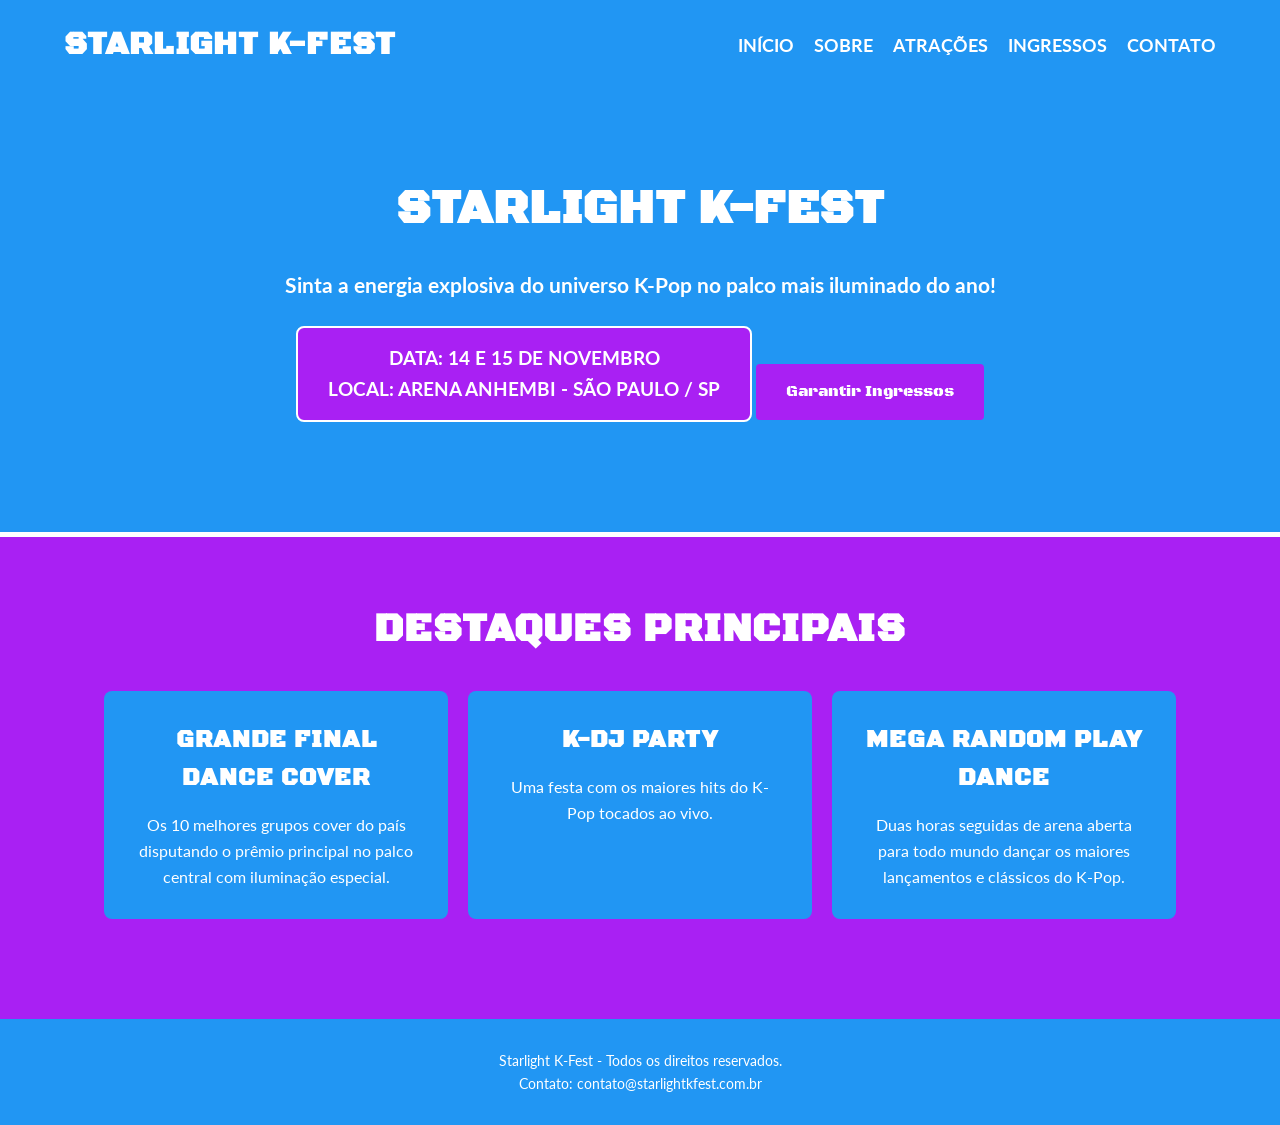
==== index.html @ 02d82ff8 "Initial commit" ====
<!DOCTYPE html>
<html lang="pt-BR">
<head>
    <meta charset="UTF-8">
    <meta name="viewport" content="width=device-width, initial-scale=1.0">
    <title>Starlight K-Fest | Início</title>
    <!-- Fontes do Google Fonts -->
    <link rel="preconnect" href="https://fonts.googleapis.com">
    <link rel="preconnect" href="https://fonts.gstatic.com" crossorigin>
    <link href="https://fonts.googleapis.com/css2?family=Black+Ops+One&family=Lato:ital,wght@0,400;0,700;1,400&display=swap" rel="stylesheet">
    <link rel="stylesheet" href="style.css">
</head>
<body>

    <header class="header">
        <h1 class="logo">Starlight K-Fest</h1>
        <nav class="nav-menu">
            <a href="index.html">Início</a>
            <a href="#sobre">Sobre</a>
            <a href="#atracoes">Atrações</a>
            <a href="#ingressos">Ingressos</a>
            <a href="#contato">Contato</a>
        </nav>
    </header>

    <main>
        <!-- Hero Section com Nome, Frase de Chamada, Datas e Local -->
        <section class="hero">
            <h1 class="hero-title">Starlight K-Fest</h1>
            <p class="hero-tagline">Sinta a energia explosiva do universo K-Pop no palco mais iluminado do ano!</p>
            
            <div class="event-info-box">
                <p class="event-date">Data: 14 e 15 de Novembro</p>
                <p class="event-location">Local: Arena Anhembi - São Paulo / SP</p>
            </div>

            <a href="#ingressos" class="btn-primary">Garantir Ingressos</a>
        </section>

        <!-- Destaque das 3 Atrações Principais -->
        <section id="atracoes" class="section">
            <h2 class="section-title">Destaques Principais</h2>
            <div class="cards-container">
                <article class="card">
                    <h3>Grande Final Dance Cover</h3>
                    <p>Os 10 melhores grupos cover do país disputando o prêmio principal no palco central com iluminação especial.</p>
                </article>

                <article class="card">
                    <h3>K-DJ Party </h3>
                    <p>Uma festa com os maiores hits do K-Pop tocados ao vivo.</p>
                </article>

                <article class="card">
                    <h3>Mega Random Play Dance</h3>
                    <p>Duas horas seguidas de arena aberta para todo mundo dançar os maiores lançamentos e clássicos do K-Pop.</p>
                </article>
            </div>
        </section>
    </main>

    <footer id="contato" class="footer">
        <p>Starlight K-Fest - Todos os direitos reservados.</p>
        <p>Contato: contato@starlightkfest.com.br</p>
    </footer>

</body>
</html>
---- style.css ----
/* ==========================================================================
   1. RESET BÁSICO E CONFIGURAÇÕES GERAIS
   ========================================================================== */
   * {
    margin: 0;
    padding: 0;
    box-sizing: border-box;
}

body {
    background-color: #a920f3;
    color: #ffffff;
    font-family: 'Lato', sans-serif;
    line-height: 1.6;
}

/* Tipografia dos Títulos */
h1, h2, h3 {
    font-family: 'Black Ops One', cursive;
    letter-spacing: 1px;
    text-transform: uppercase;
}

/* ==========================================================================
   2. HEADER & NAVEGAÇÃO (FLEXBOX)
   ========================================================================== */
.header {
    display: flex;
    justify-content: space-between;
    align-items: center;
    background-color: #2196f3;
    padding: 20px 5%;
}

.logo {
    font-size: 2rem;
    color: #ffffff;
}

.nav-menu {
    display: flex;
    gap: 20px;
}

.nav-menu a {
    color: #ffffff;
    text-decoration: none;
    font-weight: bold;
    font-size: 1.1rem;
    text-transform: uppercase;
    transition: color 0.3s ease;
}

.nav-menu a:hover {
    color: #a920f3;
}

/* ==========================================================================
   3. SEÇÕES HERO (PRINCIPAL E REDUZIDA)
   ========================================================================== */
.hero {
    text-align: center;
    padding: 80px 20px;
    background-color: #2196f3;
    border-bottom: 5px solid #ffffff;
}

.hero-small {
    padding: 50px 20px;
}

.hero-title {
    font-size: 3rem;
    margin-bottom: 20px;
}

.hero-tagline, .hero-description {
    font-size: 1.3rem;
    max-width: 800px;
    margin: 0 auto 25px auto;
    font-weight: bold;
}

.event-info-box {
    background-color: #a920f3;
    display: inline-block;
    padding: 15px 30px;
    border-radius: 8px;
    margin-bottom: 30px;
    border: 2px solid #ffffff;
}

.event-date, .event-location {
    font-size: 1.2rem;
    font-weight: bold;
    text-transform: uppercase;
}

/* ==========================================================================
   4. BOTÕES E COMPONENTES REUTILIZÁVEIS
   ========================================================================== */
.btn-primary, .btn-buy {
    display: inline-block;
    background-color: #a920f3;
    color: #ffffff;
    padding: 15px 30px;
    text-decoration: none;
    font-family: 'Black Ops One', cursive;
    border: none;
    border-radius: 4px;
    cursor: pointer;
    font-size: 1rem;
    transition: background-color 0.3s ease;
}

.btn-primary:hover, .btn-buy:hover {
    background-color: #ffffff;
    color: #2196f3;
}

/* Estrutura Padrão de Seções */
.section {
    padding: 60px 5%;
    max-width: 1200px;
    margin: 0 auto;
    text-align: center;
}

.section-title {
    font-size: 2.5rem;
    margin-bottom: 30px;
}

.section-text {
    font-size: 1.2rem;
    max-width: 800px;
    margin: 0 auto;
}

/* ==========================================================================
   5. CARDS DA PÁGINA INICIAL (INDEX)
   ========================================================================== */
.cards-container {
    display: flex;
    flex-wrap: wrap;
    gap: 20px;
    justify-content: center;
}

.card {
    background-color: #2196f3;
    padding: 30px;
    flex: 1;
    min-width: 250px;
    max-width: 350px;
    border-radius: 8px;
}

.card h3 {
    font-size: 1.5rem;
    margin-bottom: 15px;
}

/* Seção de Ingressos */
.tickets-container {
    display: flex;
    flex-wrap: wrap;
    gap: 30px;
    justify-content: center;
}

.ticket-card {
    background-color: #2196f3;
    padding: 40px 30px;
    border-radius: 8px;
    flex: 1;
    min-width: 280px;
    max-width: 380px;
    display: flex;
    flex-direction: column;
    align-items: center;
    gap: 15px;
}

.ticket-card.highlight {
    border: 3px solid #ffffff;
}

.price {
    font-size: 2rem;
    font-weight: bold;
}

/* ==========================================================================
   6. CARDS DE ARTISTAS DA PÁGINA LINE-UP
   ========================================================================== */
.lineup-grid {
    display: flex;
    flex-wrap: wrap;
    gap: 30px;
    justify-content: center;
    margin-top: 20px;
}

.artist-card {
    background-color: #2196f3;
    border-radius: 8px;
    overflow: hidden;
    width: 280px;
    text-align: left;
    border: 2px solid #ffffff;
}

.artist-image {
    width: 100%;
    height: 180px;
    object-fit: cover;
    display: block;
}

.artist-info {
    padding: 20px;
}

.artist-name {
    font-size: 1.3rem;
    margin-bottom: 12px;
    color: #ffffff;
}

.artist-detail {
    font-size: 0.95rem;
    margin-bottom: 6px;
}

.artist-detail strong {
    color: #ffffff;
    text-transform: uppercase;
}

/* ==========================================================================
   7. RODAPÉ (FOOTER)
   ========================================================================== */
.footer {
    background-color: #2196f3;
    text-align: center;
    padding: 30px 20px;
    margin-top: 40px;
}

.footer p {
    font-size: 0.9rem;
}
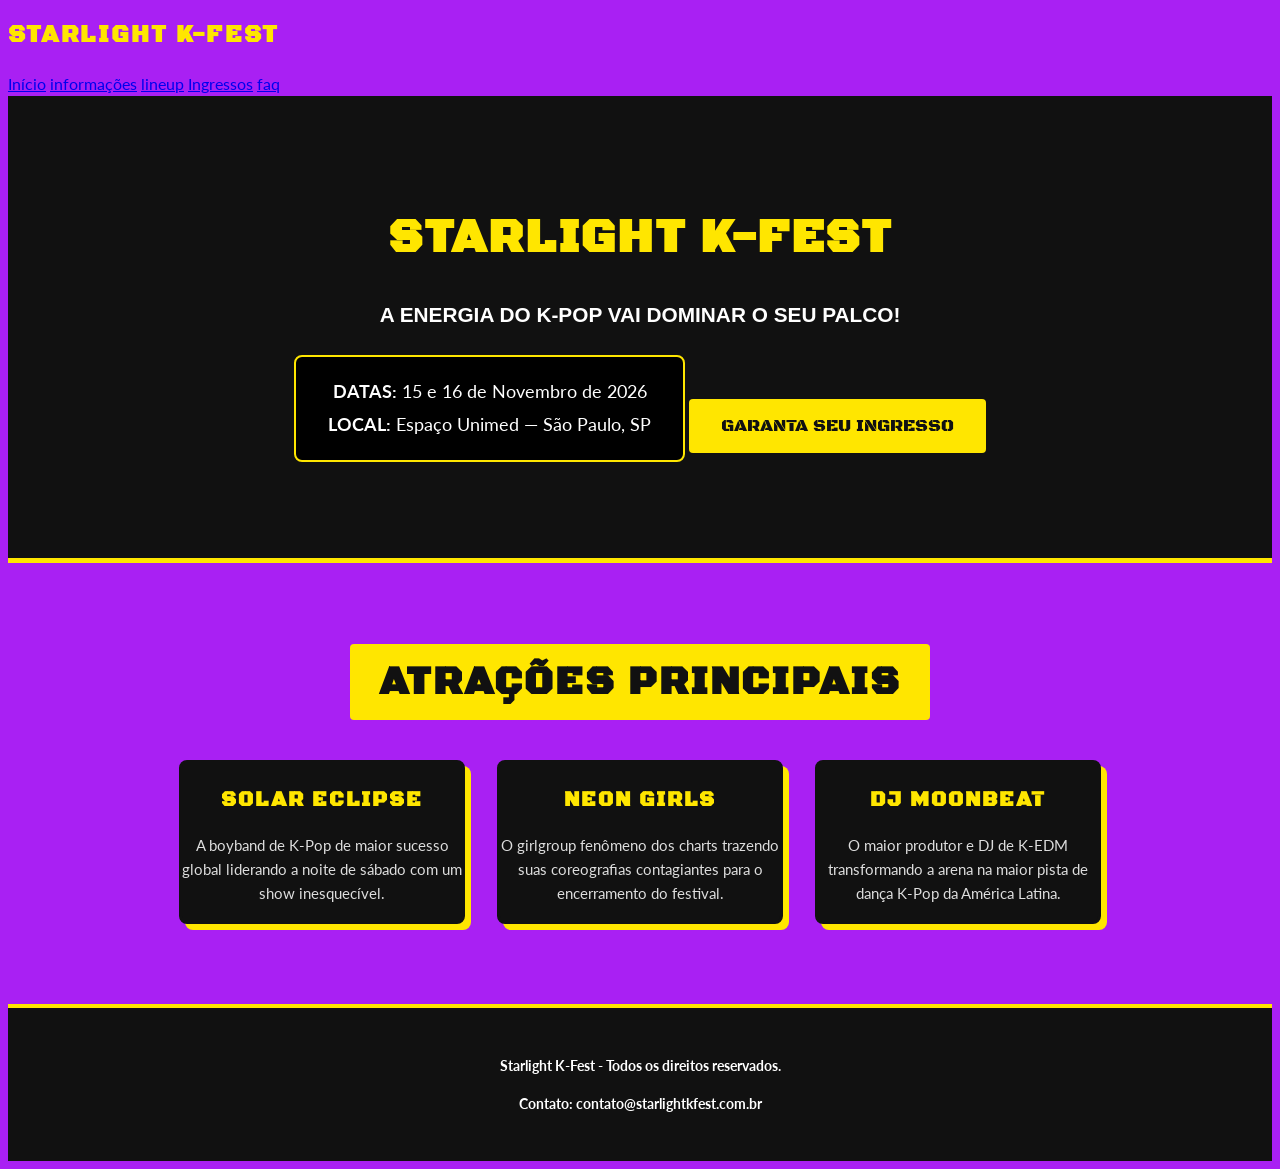
==== commit 01ab90b5: "commitinicial" ====
--- a/index.html
+++ b/index.html
@@ -16,48 +16,54 @@
         <h1 class="logo">Starlight K-Fest</h1>
         <nav class="nav-menu">
             <a href="index.html">Início</a>
-            <a href="#sobre">Sobre</a>
-            <a href="#atracoes">Atrações</a>
-            <a href="#ingressos">Ingressos</a>
-            <a href="#contato">Contato</a>
+            <a href="./informacoes.html">informações</a>
+            <a href="./lineup.html">lineup</a>
+            <a href="./ingressos.html">Ingressos</a>
+            <a href="./faq.html">faq</a>
         </nav>
+        <section class="hero">
+            <h1>STARLIGHT K-FEST</h1>
+            
+            <!-- Frase de Chamada -->
+            <p class="hero-call">A ENERGIA DO K-POP VAI DOMINAR O SEU PALCO!</p>
+            
+            <!-- Datas e Local -->
+            <div class="event-info">
+              <p class="info-item"><strong>DATAS:</strong> 15 e 16 de Novembro de 2026</p>
+              <p class="info-item"><strong>LOCAL:</strong> Espaço Unimed — São Paulo, SP</p>
+            </div>
+        
+            <a href="#ingressos" class="btn-primary">GARANTA SEU INGRESSO</a>
+          </section>
+        
+          <!-- Destaque de 3 Atrações Principais -->
+          <section id="atracao-destaque" class="section">
+            <h2>ATRAÇÕES PRINCIPAIS</h2>
+            <div class="grid-cards">
+              
+              <!-- Atração 1 -->
+              <div class="card">
+                <h3>SOLAR ECLIPSE</h3>
+                <p>A boyband de K-Pop de maior sucesso global liderando a noite de sábado com um show inesquecível.</p>
+              </div>
+        
+              <!-- Atração 2 -->
+              <div class="card">
+                <h3>NEON GIRLS</h3>
+                <p>O girlgroup fenômeno dos charts trazendo suas coreografias contagiantes para o encerramento do festival.</p>
+              </div>
+        
+              <!-- Atração 3 -->
+              <div class="card">
+                <h3>DJ MOONBEAT</h3>
+                <p>O maior produtor e DJ de K-EDM transformando a arena na maior pista de dança K-Pop da América Latina.</p>
+              </div>
+        
+            </div>
+          </section>
     </header>
 
-    <main>
-        <!-- Hero Section com Nome, Frase de Chamada, Datas e Local -->
-        <section class="hero">
-            <h1 class="hero-title">Starlight K-Fest</h1>
-            <p class="hero-tagline">Sinta a energia explosiva do universo K-Pop no palco mais iluminado do ano!</p>
-            
-            <div class="event-info-box">
-                <p class="event-date">Data: 14 e 15 de Novembro</p>
-                <p class="event-location">Local: Arena Anhembi - São Paulo / SP</p>
-            </div>
-
-            <a href="#ingressos" class="btn-primary">Garantir Ingressos</a>
-        </section>
-
-        <!-- Destaque das 3 Atrações Principais -->
-        <section id="atracoes" class="section">
-            <h2 class="section-title">Destaques Principais</h2>
-            <div class="cards-container">
-                <article class="card">
-                    <h3>Grande Final Dance Cover</h3>
-                    <p>Os 10 melhores grupos cover do país disputando o prêmio principal no palco central com iluminação especial.</p>
-                </article>
-
-                <article class="card">
-                    <h3>K-DJ Party </h3>
-                    <p>Uma festa com os maiores hits do K-Pop tocados ao vivo.</p>
-                </article>
-
-                <article class="card">
-                    <h3>Mega Random Play Dance</h3>
-                    <p>Duas horas seguidas de arena aberta para todo mundo dançar os maiores lançamentos e clássicos do K-Pop.</p>
-                </article>
-            </div>
-        </section>
-    </main>
+   
 
     <footer id="contato" class="footer">
         <p>Starlight K-Fest - Todos os direitos reservados.</p>
--- a/style.css
+++ b/style.css
@@ -1,253 +1,214 @@
-/* ==========================================================================
-   1. RESET BÁSICO E CONFIGURAÇÕES GERAIS
-   ========================================================================== */
-   * {
+/* Reset Básico */
+
+{
     margin: 0;
     padding: 0;
     box-sizing: border-box;
-}
-
-body {
+    }
+    
+    body {
     background-color: #a920f3;
     color: #ffffff;
     font-family: 'Lato', sans-serif;
     line-height: 1.6;
-}
-
-/* Tipografia dos Títulos */
-h1, h2, h3 {
+    }
+    
+    /* Tipografia dos Títulos */
+    h1, h2, h3, .logo {
     font-family: 'Black Ops One', cursive;
-    letter-spacing: 1px;
     text-transform: uppercase;
-}
-
-/* ==========================================================================
-   2. HEADER & NAVEGAÇÃO (FLEXBOX)
-   ========================================================================== */
-.header {
+    letter-spacing: 2px;
+    }
+    
+    /* Header com Display Flex */
+    .navbar {
     display: flex;
     justify-content: space-between;
     align-items: center;
-    background-color: #2196f3;
-    padding: 20px 5%;
-}
-
-.logo {
-    font-size: 2rem;
-    color: #ffffff;
-}
-
-.nav-menu {
-    display: flex;
-    gap: 20px;
-}
-
-.nav-menu a {
+    background-color: #111111;
+    padding: 1.2rem 2rem;
+    position: sticky;
+    top: 0;
+    z-index: 100;
+    border-bottom: 4px solid #ffe600;
+    }
+    
+    .logo {
+    font-size: 1.5rem;
+    color: #ffe600;
+    }
+    
+    .nav-links {
+    display: flex;
+    gap: 1.5rem;
+    }
+    
+    .nav-links a {
     color: #ffffff;
     text-decoration: none;
-    font-weight: bold;
+    font-weight: 700;
+    font-size: 1rem;
+    text-transform: uppercase;
+    transition: color 0.2s ease;
+    }
+    
+    .nav-links a:hover {
+    color: #ffe600;
+    }
+    
+    /* Hero Section */
+    .hero {
+    text-align: center;
+    padding: 4rem 1rem;
+    background-color: #111111;
+    border-bottom: 5px solid #ffe600;
+    }
+    
+    .hero h1 {
+    font-size: 3rem;
+    color: #ffe600;
+    margin-bottom: 1rem;
+    }
+    
+    .hero-call {
+    font-size: 1.3rem;
+    font-weight: 900;
+    color: #ffffff;
+    margin-bottom: 1.5rem;
+    }
+    
+    .event-info {
+    background-color: #000000;
+    display: inline-block;
+    padding: 1rem 2rem;
+    border-radius: 8px;
+    border: 2px solid #ffe600;
+    margin-bottom: 2rem;
+    }
+    
+    .event-info .info-item {
     font-size: 1.1rem;
-    text-transform: uppercase;
-    transition: color 0.3s ease;
-}
-
-.nav-menu a:hover {
-    color: #a920f3;
-}
-
-/* ==========================================================================
-   3. SEÇÕES HERO (PRINCIPAL E REDUZIDA)
-   ========================================================================== */
-.hero {
-    text-align: center;
-    padding: 80px 20px;
-    background-color: #2196f3;
-    border-bottom: 5px solid #ffffff;
-}
-
-.hero-small {
-    padding: 50px 20px;
-}
-
-.hero-title {
-    font-size: 3rem;
-    margin-bottom: 20px;
-}
-
-.hero-tagline, .hero-description {
-    font-size: 1.3rem;
-    max-width: 800px;
-    margin: 0 auto 25px auto;
-    font-weight: bold;
-}
-
-.event-info-box {
-    background-color: #a920f3;
+    margin: 0.3rem 0;
+    color: #ffffff;
+    }
+    
+    .btn-primary {
     display: inline-block;
-    padding: 15px 30px;
-    border-radius: 8px;
-    margin-bottom: 30px;
-    border: 2px solid #ffffff;
-}
-
-.event-date, .event-location {
-    font-size: 1.2rem;
-    font-weight: bold;
-    text-transform: uppercase;
-}
-
-/* ==========================================================================
-   4. BOTÕES E COMPONENTES REUTILIZÁVEIS
-   ========================================================================== */
-.btn-primary, .btn-buy {
-    display: inline-block;
-    background-color: #a920f3;
-    color: #ffffff;
-    padding: 15px 30px;
+    background-color: #ffe600;
+    color: #111111;
+    padding: 0.8rem 2rem;
+    font-family: 'Black Ops One', cursive;
     text-decoration: none;
-    font-family: 'Black Ops One', cursive;
-    border: none;
+    font-size: 1.1rem;
     border-radius: 4px;
-    cursor: pointer;
-    font-size: 1rem;
-    transition: background-color 0.3s ease;
-}
-
-.btn-primary:hover, .btn-buy:hover {
+    transition: background-color 0.2s ease, transform 0.2s ease;
+    }
+    
+    .btn-primary:hover {
     background-color: #ffffff;
-    color: #2196f3;
-}
-
-/* Estrutura Padrão de Seções */
-.section {
-    padding: 60px 5%;
+    transform: scale(1.05);
+    }
+    
+    /* Seções Gerais */
+    .section {
+    padding: 3rem 2rem;
     max-width: 1200px;
     margin: 0 auto;
     text-align: center;
-}
-
-.section-title {
+    }
+    
+    .section h1, .section h2 {
     font-size: 2.5rem;
-    margin-bottom: 30px;
-}
-
-.section-text {
-    font-size: 1.2rem;
-    max-width: 800px;
-    margin: 0 auto;
-}
-
-/* ==========================================================================
-   5. CARDS DA PÁGINA INICIAL (INDEX)
-   ========================================================================== */
-.cards-container {
+    color: #111111;
+    margin-bottom: 2.5rem;
+    background-color: #ffe600;
+    display: inline-block;
+    padding: 0.4rem 1.8rem;
+    border-radius: 4px;
+    }
+    
+    /* Grids e Cards */
+    .grid-cards {
     display: flex;
     flex-wrap: wrap;
-    gap: 20px;
+    gap: 2rem;
     justify-content: center;
-}
-
-.card {
-    background-color: #2196f3;
-    padding: 30px;
-    flex: 1;
-    min-width: 250px;
-    max-width: 350px;
+    }
+    
+    .card {
+    background-color: #111111;
+    border: 3px solid #111111;
     border-radius: 8px;
-}
-
-.card h3 {
-    font-size: 1.5rem;
-    margin-bottom: 15px;
-}
-
-/* Seção de Ingressos */
-.tickets-container {
-    display: flex;
-    flex-wrap: wrap;
-    gap: 30px;
-    justify-content: center;
-}
-
-.ticket-card {
-    background-color: #2196f3;
-    padding: 40px 30px;
-    border-radius: 8px;
-    flex: 1;
-    min-width: 280px;
-    max-width: 380px;
+    flex: 1 1 260px;
+    max-width: 280px;
+    box-shadow: 6px 6px 0px #ffe600;
+    text-align: center;
+    overflow: hidden;
+    }
+    
+    .card h3 {
+    color: #ffe600;
+    font-size: 1.3rem;
+    margin-bottom: 0.5rem;
+    }
+    
+    .card p {
+    font-size: 0.95rem;
+    color: #dddddd;
+    }
+    
+    /* Estilos de Card de Artista (Lineup) */
+    .artist-card {
     display: flex;
     flex-direction: column;
-    align-items: center;
-    gap: 15px;
-}
-
-.ticket-card.highlight {
-    border: 3px solid #ffffff;
-}
-
-.price {
+    }
+    
+    .artist-img {
+    width: 100%;
+    height: 200px;
+    object-fit: cover;
+    border-bottom: 3px solid #ffe600;
+    }
+    
+    .artist-info {
+    padding: 1.2rem;
+    text-align: left;
+    }
+    
+    .artist-info h3 {
+    margin-bottom: 0.8rem;
+    text-align: center;
+    }
+    
+    .artist-info .detail {
+    font-size: 0.95rem;
+    margin-bottom: 0.3rem;
+    color: #ffffff;
+    }
+    
+    .artist-info .detail strong {
+    color: #ffe600;
+    }
+    
+    /* Footer */
+    footer {
+    background-color: #111111;
+    text-align: center;
+    padding: 2rem;
+    font-weight: 700;
+    font-size: 0.9rem;
+    border-top: 4px solid #ffe600;
+    margin-top: 2rem;
+    }
+    
+    /* Responsividade Básica */
+    @media (max-width: 768px) {
+    .navbar {
+    flex-direction: column;
+    gap: 1rem;
+    }
+    
+    .hero h1 {
     font-size: 2rem;
-    font-weight: bold;
-}
-
-/* ==========================================================================
-   6. CARDS DE ARTISTAS DA PÁGINA LINE-UP
-   ========================================================================== */
-.lineup-grid {
-    display: flex;
-    flex-wrap: wrap;
-    gap: 30px;
-    justify-content: center;
-    margin-top: 20px;
-}
-
-.artist-card {
-    background-color: #2196f3;
-    border-radius: 8px;
-    overflow: hidden;
-    width: 280px;
-    text-align: left;
-    border: 2px solid #ffffff;
-}
-
-.artist-image {
-    width: 100%;
-    height: 180px;
-    object-fit: cover;
-    display: block;
-}
-
-.artist-info {
-    padding: 20px;
-}
-
-.artist-name {
-    font-size: 1.3rem;
-    margin-bottom: 12px;
-    color: #ffffff;
-}
-
-.artist-detail {
-    font-size: 0.95rem;
-    margin-bottom: 6px;
-}
-
-.artist-detail strong {
-    color: #ffffff;
-    text-transform: uppercase;
-}
-
-/* ==========================================================================
-   7. RODAPÉ (FOOTER)
-   ========================================================================== */
-.footer {
-    background-color: #2196f3;
-    text-align: center;
-    padding: 30px 20px;
-    margin-top: 40px;
-}
-
-.footer p {
-    font-size: 0.9rem;
-}+    }
+    }
